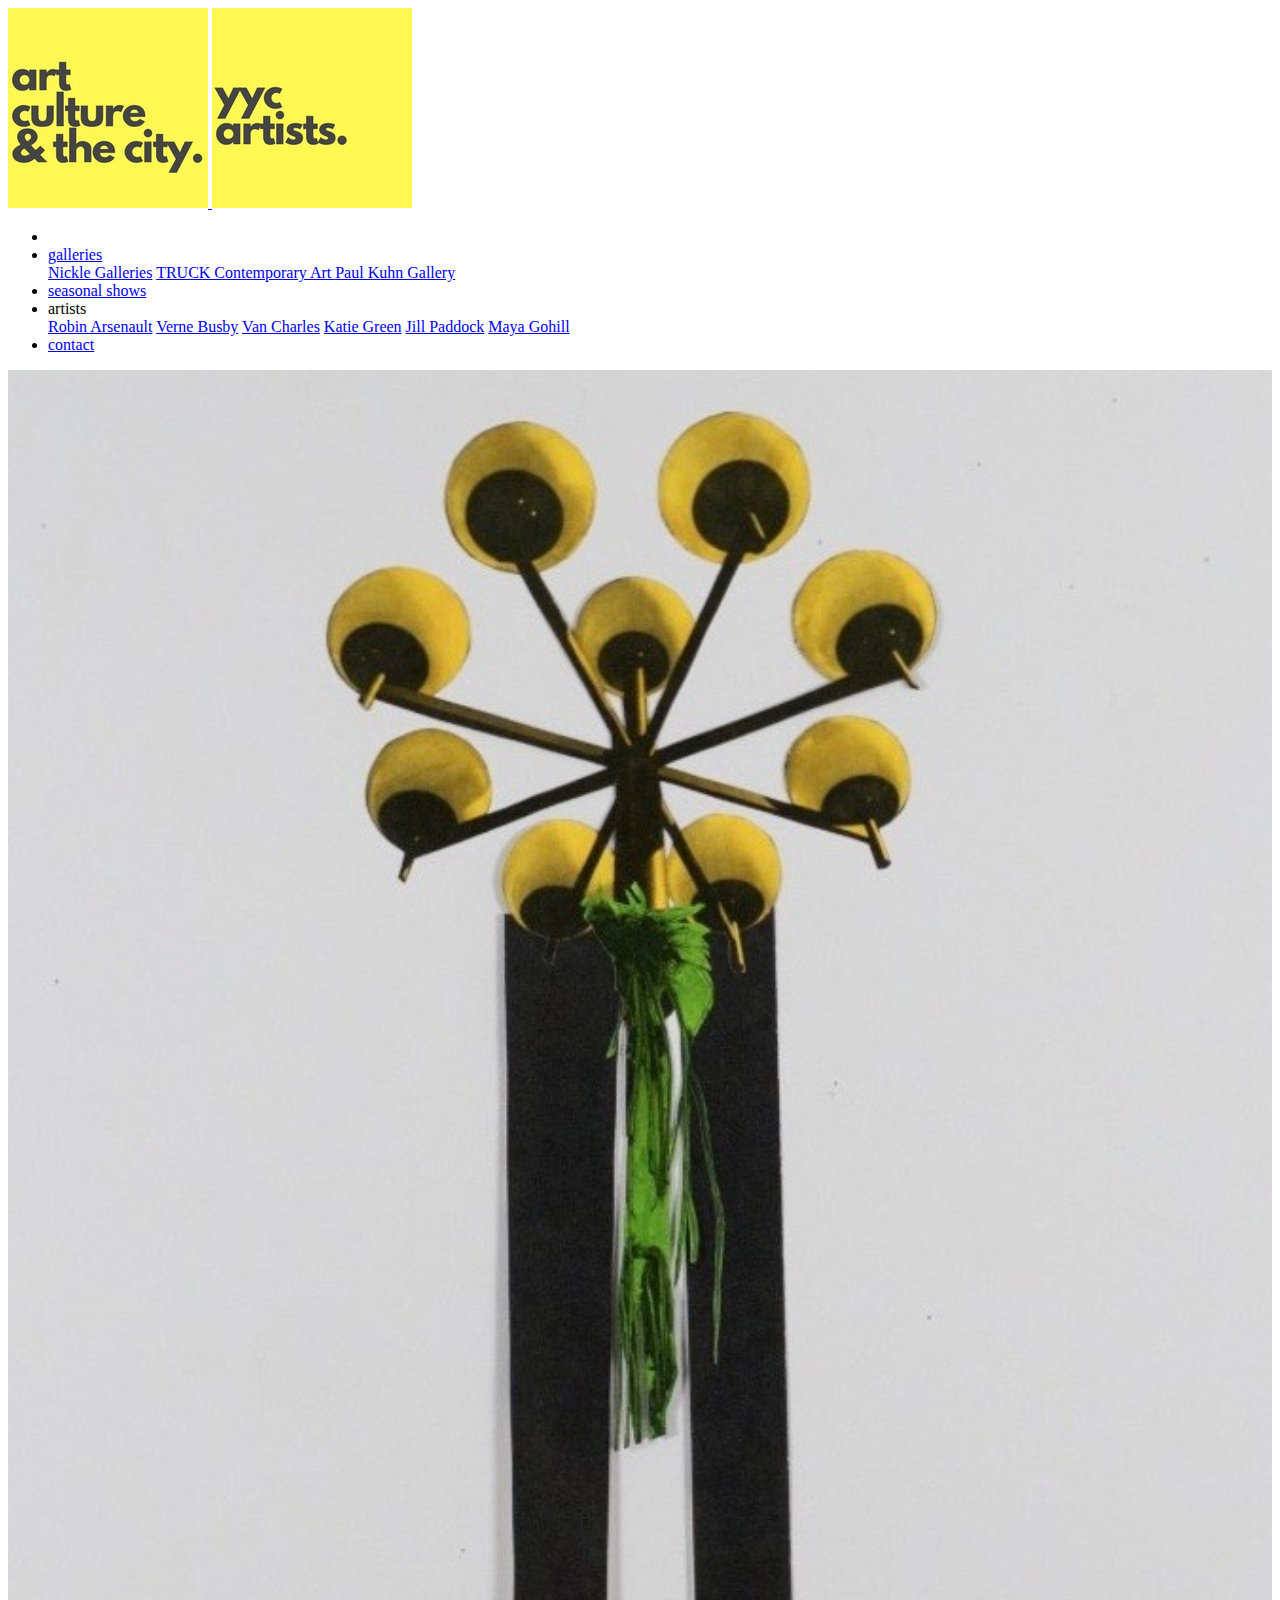
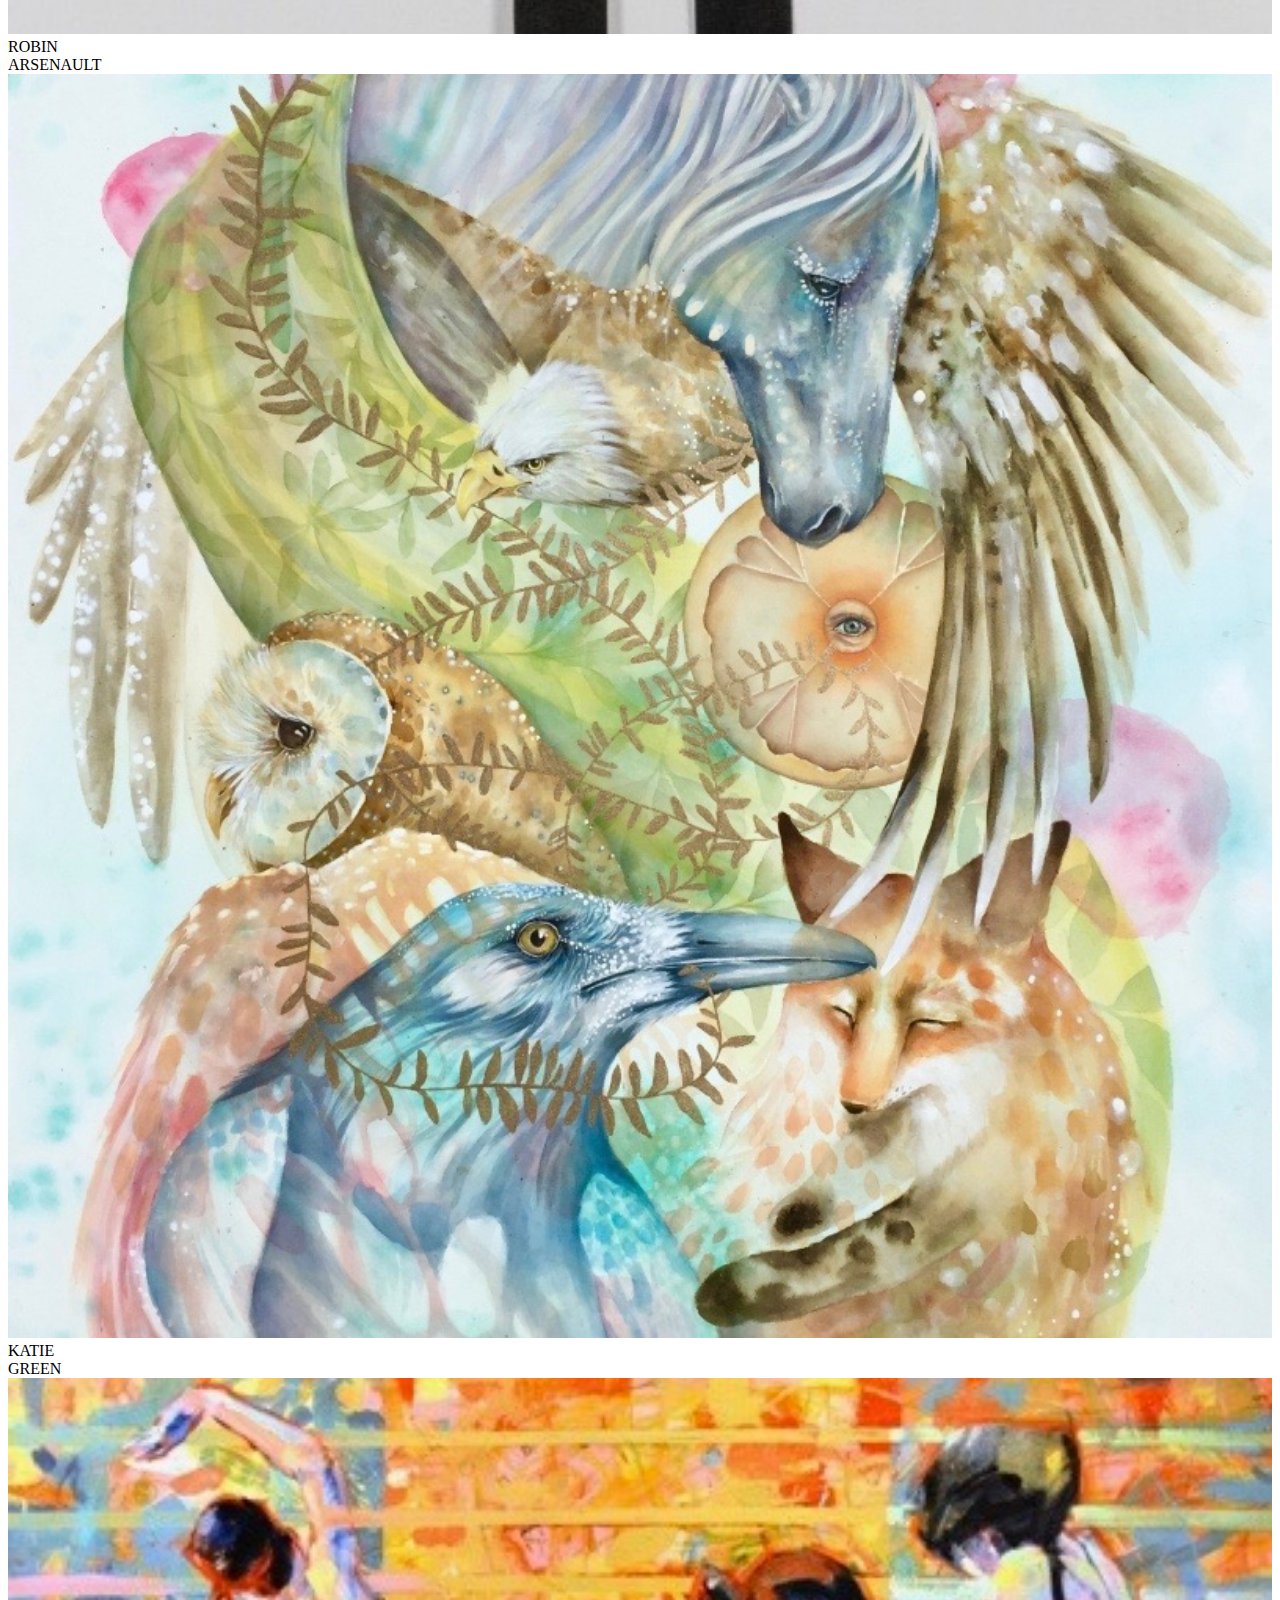
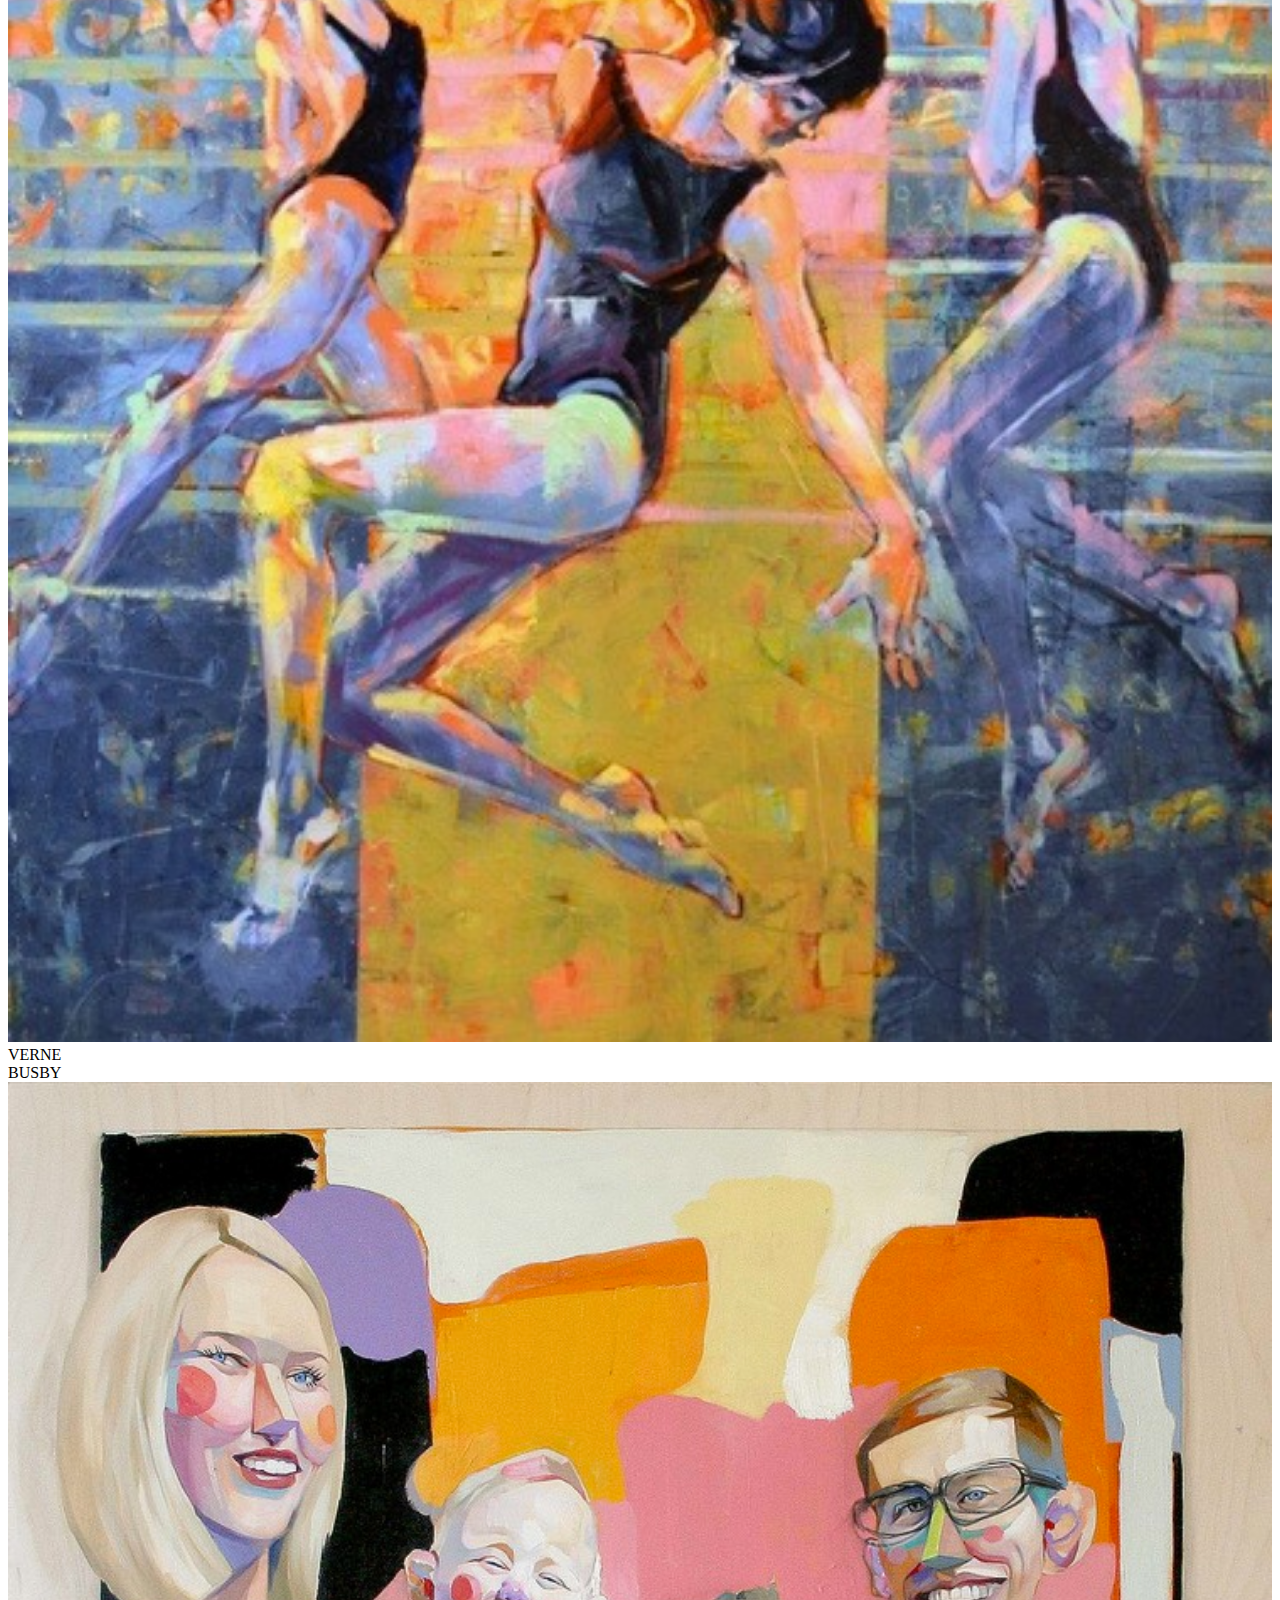
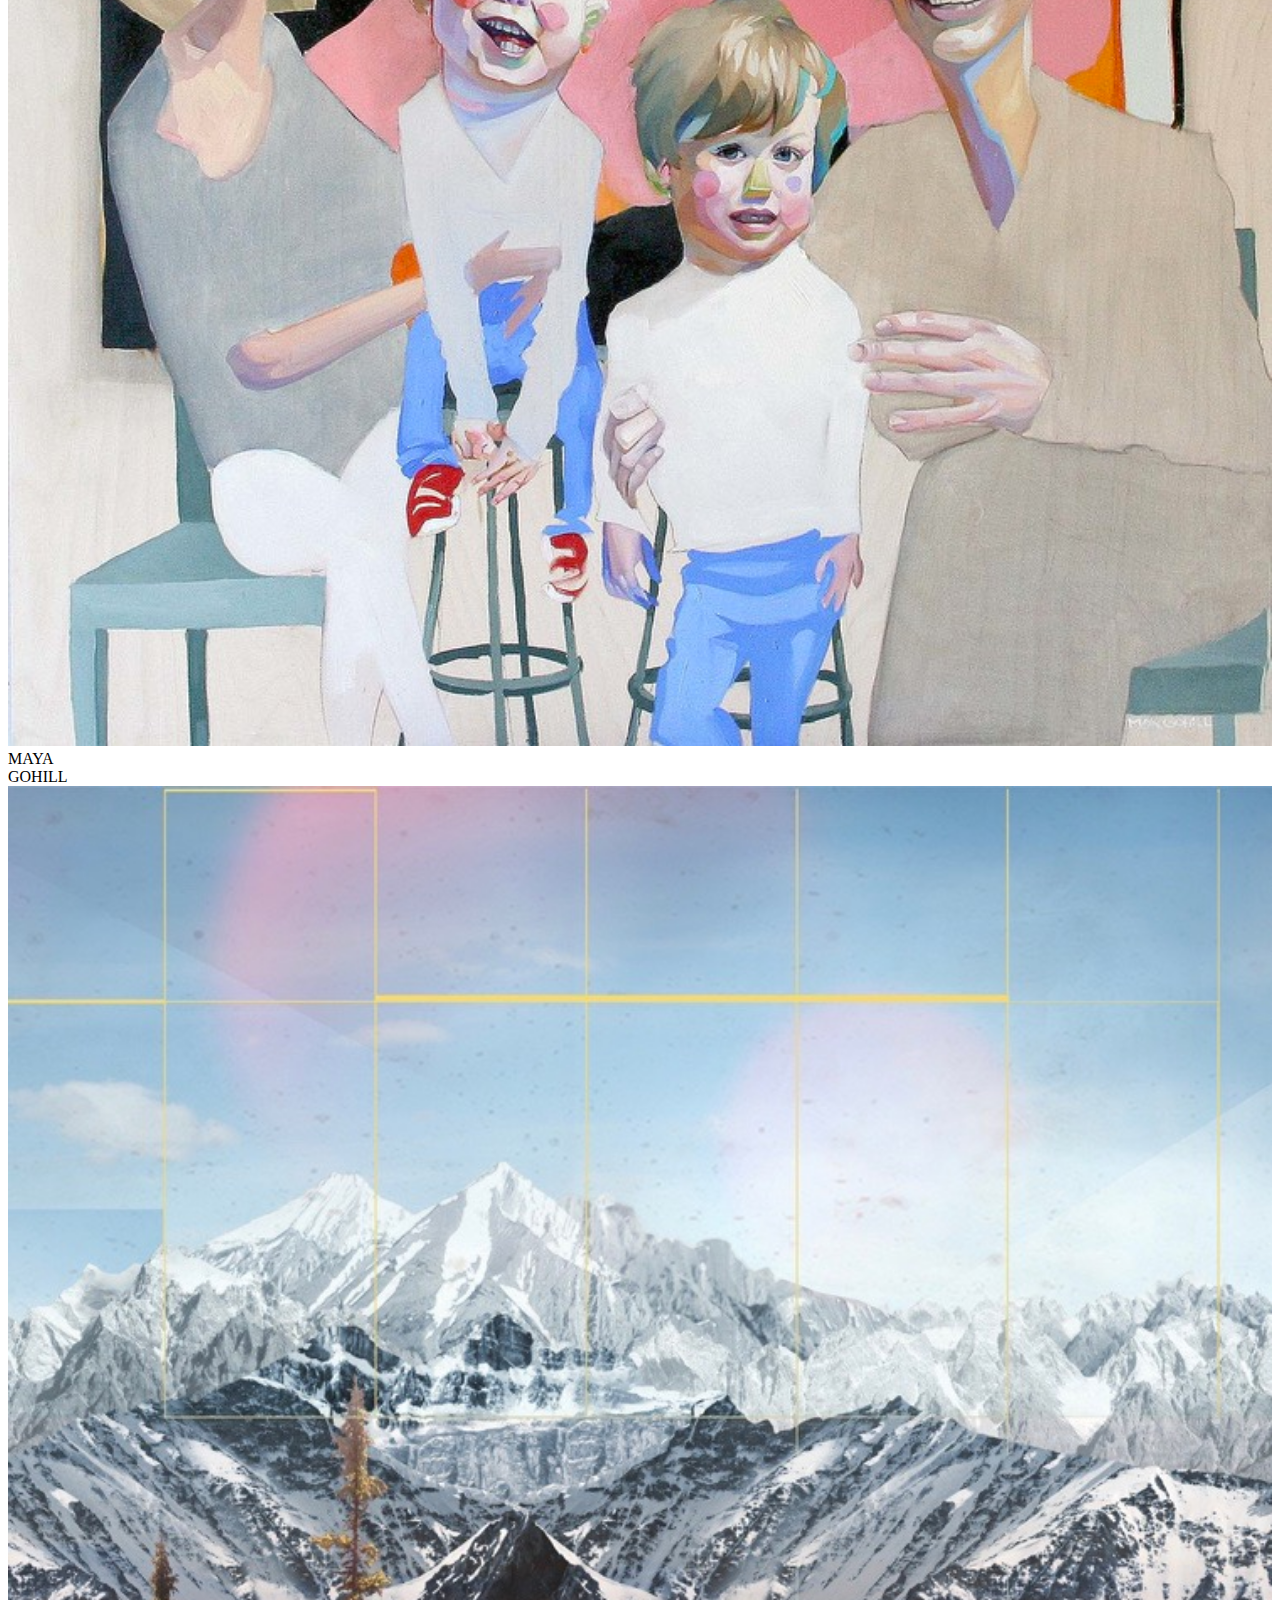
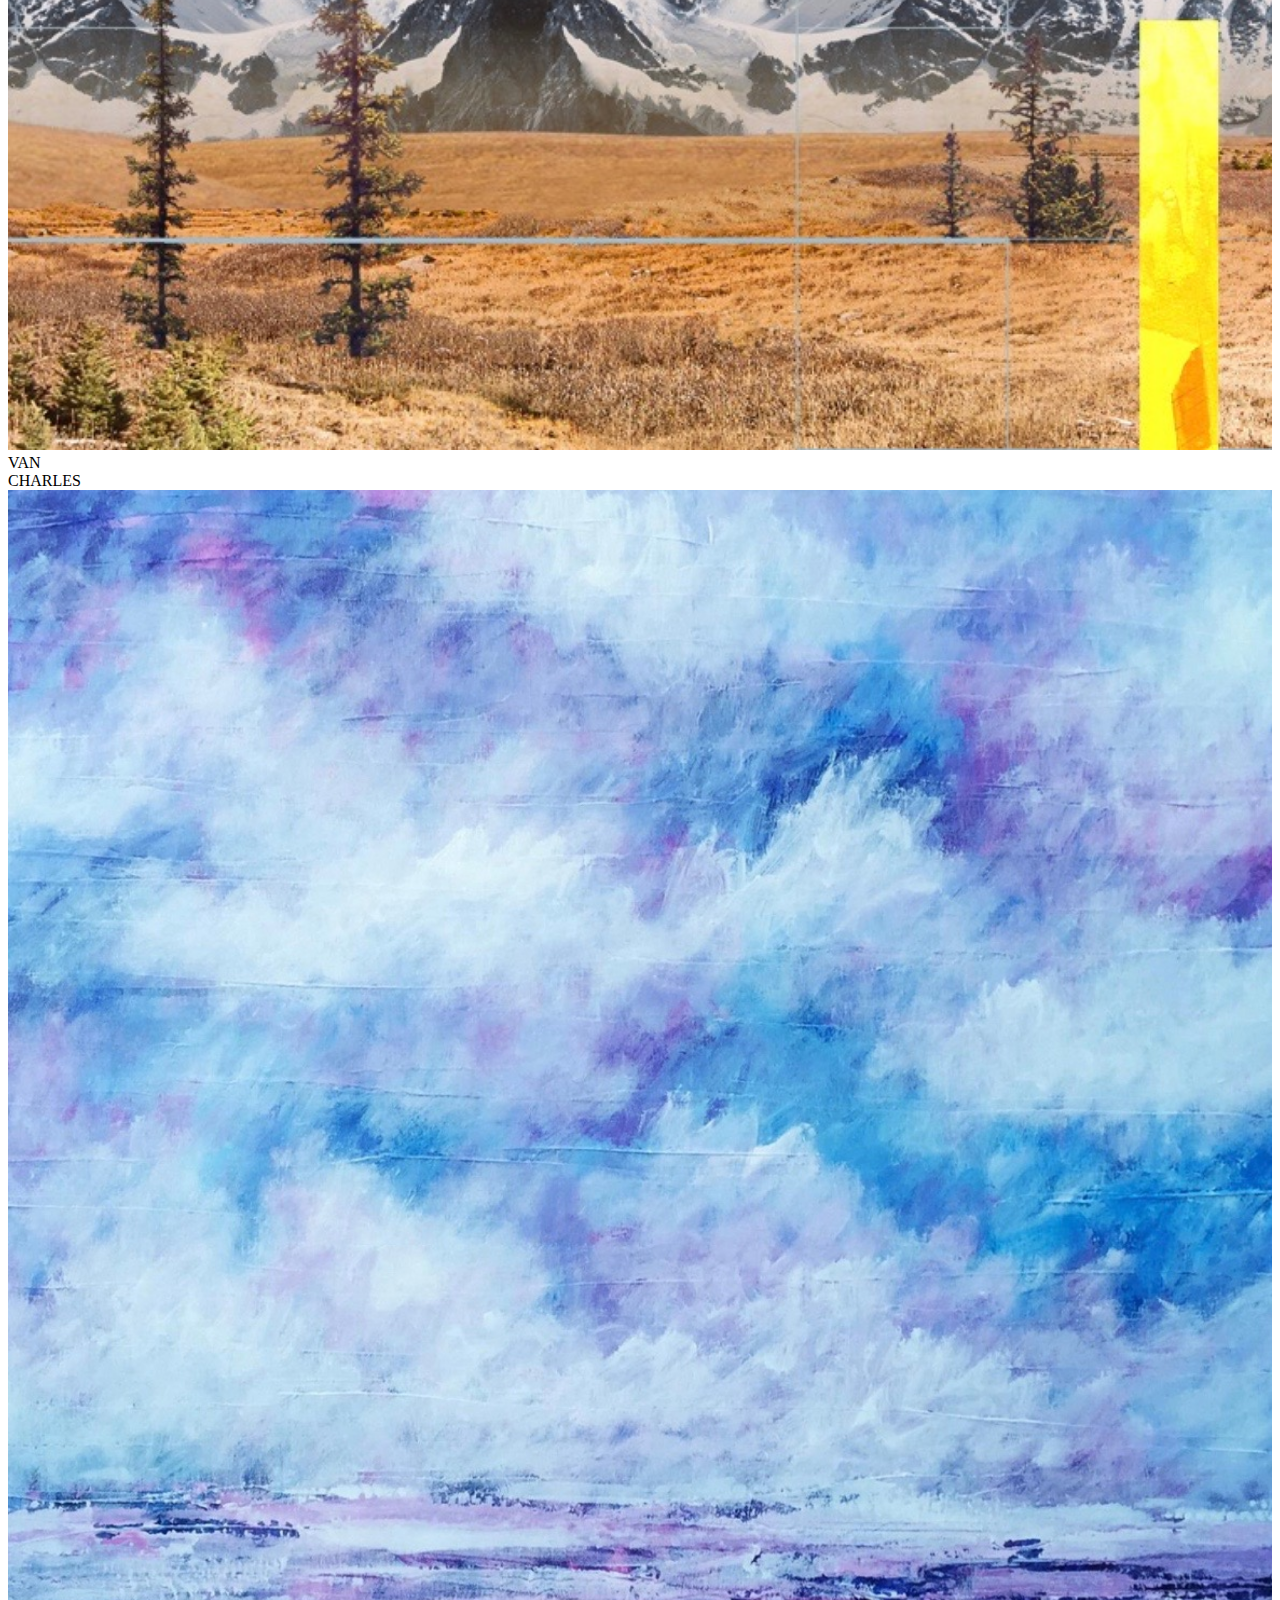
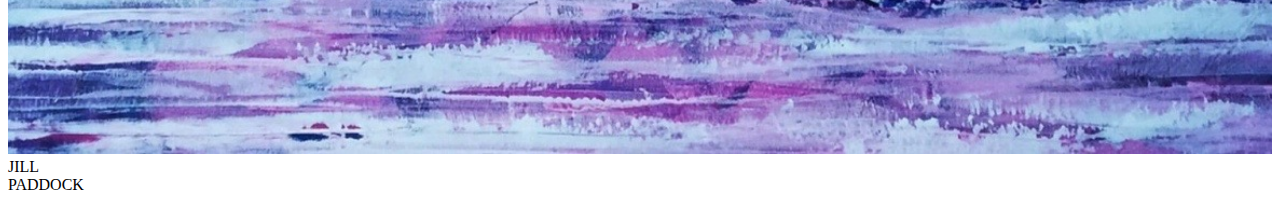
==== docs/artists.html @ b64969a5 "added source of pages and links to artists on index" ====
<!DOCTYPE html>

    <head>
        <link rel="stylesheet" type="text/css" href="css/style.css"/>
        <div id="menubar">
            <a href="base.html"/>
            <img src="images/logoyellow.jpg" alt=" logoimg"/>
            <img src="images/artists.jpg" alt="artists"/>
        <!-- menu -->
            <ul>
                
                <li class="dropdown"><a href="galleries.html" class="dropbtn"></a>
                </li>
                <li class="dropdown"><a href="galleries.html" class="dropbtn">galleries</a>
                    <div class="dropdown-content">
                        <a href="galleries.html#nickle">Nickle Galleries</a>
                        <a href="galleries.html#truck">TRUCK Contemporary Art </a>
                        <a href="galleries.html#kuhn">Paul Kuhn Gallery</a>
                    </div>
                </li>
                <li class="dropdown "><a href="shows.html">seasonal shows</a></li>
                <li class="dropdown"><a class="active" "href="artists.html" class="dropbtn">artists</a>
                    <div class="dropdown-content">
                        <a href="artists.html">Robin Arsenault</a>
                        <a href="artists.html">Verne Busby</a>
                        <a href="artists.html">Van Charles</a>
                        <a href="artists.html">Katie Green</a>
                        <a href="artists.html">Jill Paddock</a>
                        <a href="artists.html">Maya Gohill</a>
                    </div>
                </li>
                
                <li class="dropdown"><a href="contact.html">
                    contact</a>
                </li>
            </ul>
        </div><!--end of menubar div-->
    </head>

  <!-- Artists Grid -->

<body>
    <div class="container">
    <div class="wrapper">
        <div class="row">
            
            <div class="column">
                <div id="cell">
                    <img src="images/arsenault_pic.jpg" style="width:100%">
                <span>ROBIN<br />ARSENAULT</span>
                </div>
                
                <div id="cell">
                    <img src="images/green_pic.jpg" style="width:100%">
                    <span>KATIE<br />GREEN</span>
                </div>
                
                </div> <!-- end column-->
            
            <div class="column">
                
                <div id="cell">
                    <img src="images/busby_pic.jpg" style="width:100%">
                        <span>VERNE<br />BUSBY</span>
                        </div>
                
                <div id="cell">
                    <img src="images/gohill_pic.jpg" style="width:100%">
                        <span>MAYA<br />GOHILL</span>
                        </div>

            </div> <!-- end column-->
            
            <div class="column">
                
                <div id="cell">
                      <img src="images/charles_pic.jpg" style="width:100%">
                          <span>VAN<br />CHARLES</span>
                        </div>
                
                <div id="cell">
                    <img src="images/paddock_pic.jpg" style="width:100%">
                        <span>JILL<br />PADDOCK</h2>
                        </div>
            </div> <!-- end column-->

        </div>  <!-- End Artists Grid -->
        </div> <!--end wrapper>
    </div> <!--end container-->
    
    
</body>
</html>
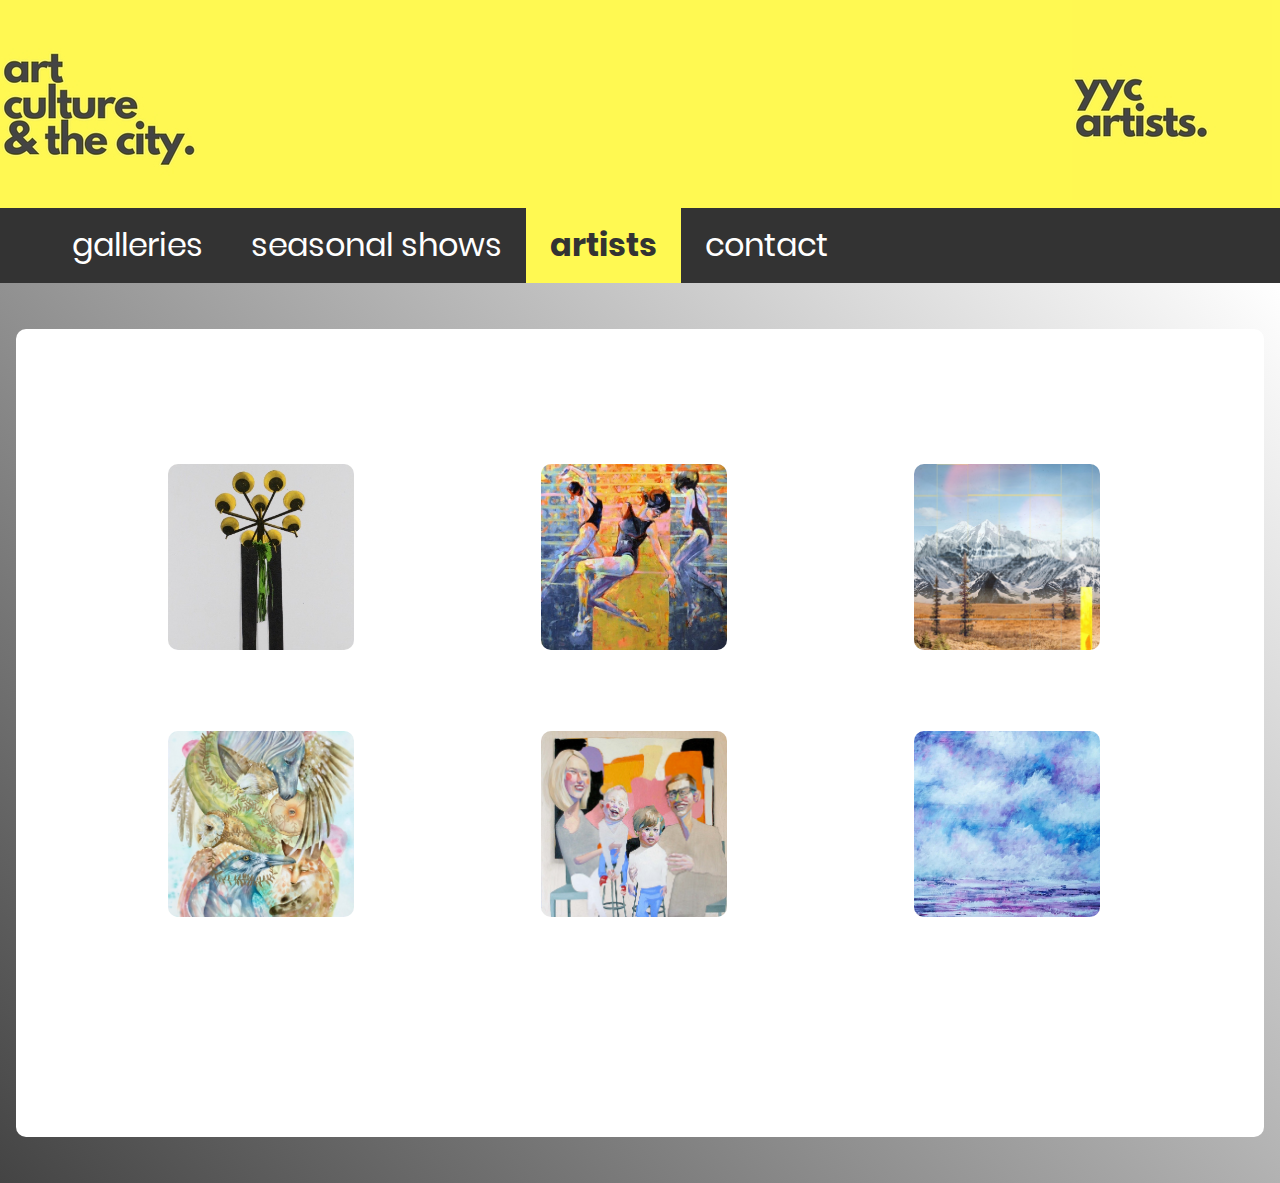
==== commit 7513a6b9: "fixed link to home pages" ====
--- a/docs/artists.html
+++ b/docs/artists.html
@@ -1,9 +1,9 @@
 <!DOCTYPE html>
 
     <head>
-        <link rel="stylesheet" type="text/css" href="css/style.css"/>
+        <link rel="stylesheet" type="text/css" href="style.css"/>
         <div id="menubar">
-            <a href="base.html"/>
+            <a href="https://nicoleloison.github.io/artcultureyyc.github.io/index.html">
             <img src="images/logoyellow.jpg" alt=" logoimg"/>
             <img src="images/artists.jpg" alt="artists"/>
         <!-- menu -->
--- a/docs/style.css
+++ b/docs/style.css
@@ -0,0 +1,437 @@
+/* ----------------------------- fonts--------------------------------- */
+@font-face {
+    font-family: Poppins-Regular;
+    src: url('../fonts/poppins/Poppins-Regular.ttf');
+}
+
+@font-face {
+    font-family: Poppins-Medium;
+    src: url('../fonts/poppins/Poppins-Medium.ttf');
+}
+
+@font-face {
+    font-family: Poppins-Bold;
+    src: url('../fonts/poppins/Poppins-Bold.ttf');
+}
+
+@font-face {
+    font-family: Poppins-SemiBold;
+    src: url('../fonts/poppins/Poppins-SemiBold.ttf');
+}
+/*--------------------------for all pages------------------------------*/
+.wrapper{
+    width: 10000px;
+    background: #fff;
+    border-radius: 10px;
+    overflow: hidden;
+    padding: 42px 55px 45px 55px;
+}
+
+.container{
+    width: 100%;
+    min-height: 100vh;
+    display: -webkit-box;
+    display: -webkit-flex;
+    display: -moz-box;
+    display: -ms-flexbox;
+    display: flex;
+    flex-wrap: wrap;
+    justify-content: center;
+    align-items: center;
+    padding: 1em;
+    background: #fff952;
+    background: -webkit-linear-gradient(45deg, #444444, #fff);
+    background: -o-linear-gradient(45deg, #444444, #fff);
+    background: -moz-linear-gradient(45deg, #444444, #fff);
+    background: linear-gradient(45deg, #444444, #fff);
+    
+}
+
+
+/* --------------------------------  banner ----------------------------- */
+
+.banner{
+    float:left;
+    display:inline;
+    background-color:#fff952;
+    list-style-type: none;
+    margin: 0;
+    padding: 0;
+    border:0;
+    overflow:hidden;
+    width: 100%;
+}
+.banner img{
+    position: absolute;
+    display:inline;
+    margin: 0;
+    padding: 0;
+    border:0;
+    overflow:hidden;
+    height:150px;
+}
+.cylinder{
+    float:right;
+    background:#fff952;
+    position:relative;}
+
+.cylinders img{
+    opacity:0.8
+    display:flex;
+    float:right;
+    position:relative;
+    width:100%
+    overflow:hidden;
+    
+    -webkit-animation:spin 3s ease-in-out 1;
+    -webkit-animation-direction: alternate; /* Safari 4.0 - 8.0 */
+    animation: spin 3s ease-in-out 1;
+    animation-direction: alternate;
+    
+}
+@-webkit-keyframes spin {
+    0%  { -webkit-transform: rotate(45deg); }
+    50%  { -webkit-transform: rotate(-90deg); }
+}
+
+@keyframes spin {
+    0% {-webkit-transform: rotate(45deg); transform:rotate(45deg);}
+    50% {-webkit-transform: rotate(-90deg); transform:rotate(-90deg);}
+    
+}
+
+.im1{
+    z-index:1;
+    transform:translateY(90px);
+}
+.im2{ z-index:2;
+    transform: translateY(-20px);
+    transform:rotate(200deg);
+    }
+.im3{
+    z-index:3;
+    transform:rotate(80deg);
+    
+}
+.im4{
+    z-index:4;
+    transform:rotate(-130deg);
+}
+.im5{
+    z-index:5;
+    transform:rotate(30deg);
+   
+}
+
+/*-------------------menu bar di id -----------------*/
+
+#menubar{
+    background-color:#fff952;
+    list-style-type: none;
+    margin: 0;
+    padding: 0;
+    border:0;
+    overflow:hidden;
+    width: 100%;
+}
+
+#menubar img:last-of-type{
+    position: absolute;
+    right: 0.5em;
+}
+
+/*menu bar and overflow*/
+#menubar ul {
+    list-style-type: none;
+    margin: 0;
+    padding: 0;
+    overflow:hidden;
+    background-color: #333333;/*charcoal*/
+}
+/*menu links */
+#menubar li {
+    float: left;
+    background-color: #333333;/*charcoal*/
+    
+}
+/* all menu links such as "galleries" or artist name */
+#menubar li a {
+    display: block;
+    text-decoration: none;
+    display: block;
+    margin: 0px;
+    border: 0px;
+    padding: 10px 24px;
+    font-size:2em;
+    font-family: Poppins-Regular;
+    text-align: center;
+}
+/*menu links such as "galleries" on hover */
+#menubar li a:hover {
+    color:#fff952;
+}
+
+/*dropdown content surface*/
+#menubar .dropdown-content {
+    display: none;
+    position: absolute;
+    background-color:#333333;/*grey*/
+    min-width: 160px;
+    box-shadow: 0px 8px 16px 0px rgba(0,0,0,0.2);
+    z-index: 1;
+}
+/*makes sure the dropdown displays nicely*/
+#menubar .dropdown:hover .dropdown-content {
+    display: block;
+}
+/*dropdown content elements such as artist names*/
+#menubar .dropdown-content a {
+    padding: 12px 16px;
+    text-decoration: none;
+    display: block;
+    text-align: left;
+}
+
+/*dropdown elements such as artist name on hovers*/
+#menubar .dropdown-content a:hover {
+    background-color:#fff952 /*yellow*/;
+    color:#333333; /*grey*/;
+}
+
+/*active link*/
+#menubar .active{
+    background-color: #fff952;
+    font-family: Poppins-Bold;
+    color:#333333;
+}
+#menubar .active:hover{
+    font-size:2em;
+    background-color: #fff952;
+    color:#333333;
+}
+
+
+/*----------------------------menu bar----------------------------*/
+* {
+    margin: 0px;
+    padding: 0px;
+    box-sizing: border-box;
+}
+
+body, html {
+    height: 100%;
+    font-family: Poppins-Regular, sans-serif;
+}
+
+a {
+    font-family: Poppins-Bold;
+    font-size: 1em;
+    line-height: 1.7;
+    color: white;
+    margin: 0px;
+    
+}
+
+a:hover {
+    text-decoration: none;
+}
+
+h1,h2,h3,h4,h5,h6 {
+    margin: 0px;
+}
+
+p {
+    font-family: Poppins-Regular;
+    font-size: 1em
+    color: #666666;
+    margin: 0px;
+}
+
+/*------------------------- image slide show on base----------------*/
+
+@keyframes fade {
+    0%   { opacity: 0; }
+    11.11%   { opacity: 1; }
+    33.33%  { opacity: 1; }
+    44.44%  { opacity: 0; }
+    100% { opacity: 0; }
+}
+
+.fadein img {
+    opacity:0;
+    animation-name: fade;
+    animation-duration: 25s;
+    animation-iteration-count: infinite;
+    position : absolute;
+    left:0;
+
+   }
+
+.fadein img:nth-child(1) { animation-delay: 0s; }
+.fadein img:nth-child(2) { animation-delay: 5s; }
+.fadein img:nth-child(3) { animation-delay: 10s; }
+.fadein img:nth-child(4) { animation-delay: 15s; }
+.fadein img:nth-child(5) { animation-delay: 20s; }
+
+
+
+
+/*-------------------------- table_container for galleries and shows------------------------*/
+
+.wrapper img{
+    margin:0em;
+    margin-top:0em;
+    border-radius:10px;
+}
+.wrapper table {
+    margin-left:3em;
+    margin-right:3em;
+    text-decoration: none;
+    text-align:left;
+    float: center;
+    display: block;
+    font-size:1em;
+}
+.wrapper table, th {
+    text-align:left;
+    font-size: 1.1em;
+    padding-bottom:0;
+}
+.wrapper table, td{
+    font-size: 1em;
+}
+
+.wrapper td:last-of-type{
+    padding-bottom:3em;
+}
+
+
+/*-------------------------- grid of artists---------------------------------*/
+.row {
+    display: -ms-flexbox;
+    display: flex;
+    -ms-flex-wrap: wrap;
+    flex-wrap: wrap;
+    padding: 0 4px;
+    
+}
+
+/* Create three equal columns that sits next to each other */
+.column {
+    margin:6.5%;
+    flex: 20%;
+    max-width: 20%;
+    padding:20px;
+    
+}
+.column .cell
+{
+    display: inline;
+    margin-top: 30%;
+
+}
+
+.cell image{
+    opacity :1.0
+}
+
+
+#cell span {
+    display: block;
+    vertical-align: middle;
+    color: white;
+    font-size: 2em;
+    font-family: Poppins-Reguar, sans-serif;
+    position:relative;
+    text-align:center;
+    bottom: 120px;
+    visibility:hidden;
+}
+
+#cell:hover span {
+    visibility:visible;
+}
+
+
+#cell:hover img {
+    opacity: 0.7;
+    -webkit-filter: grayscale(100%);
+    filter: grayscale(100%);
+}
+
+/* Responsive layout - makes a two column-layout instead of three columns */
+@media (max-width: 400px) {
+    .column {
+        -ms-flex: 40%;
+        flex: 40%;
+        max-width: 40%;
+    }
+}
+
+/* Responsive layout - makes the two columns stack on top of each other instead of next to each other */
+@media (max-width: 200px) {
+    .column {
+        -ms-flex: 100%;
+        flex: 100%;
+        max-width: 60%;
+    }
+}
+/*-------------------contact--------------------*/
+.contact_title {
+    display: block;
+    font-family: Poppins-Bold;
+    font-size: 2.5em;
+    color: #444444;
+    line-height: 1.2;
+    text-align: center;
+    padding-bottom: 1em;
+}
+
+.input_label {
+    font-family: Poppins-Regular;
+    font-size: 0.8em;
+    color: #444444;
+    line-height: 1.5;
+    padding-left:0.5em;
+    padding-bottom: 5em;
+}
+
+.input {
+    border:none;
+    display: block;
+    width: 100%;
+    background: transparent;
+    font-family: Poppins-Medium;
+    font-size: 1em;
+    color: #111111;
+    line-height: 1.2;
+    padding: 0 5px;
+   
+}
+
+.input:last-of-type {
+    padding-bottom:3em;
+}
+
+.btn {
+    justify-content: center;
+    align-items: center;
+    padding: 0 20px;
+    width: 30%;
+    height: 50px;
+    
+    font-family: Poppins-Medium;
+    font-size: 1.5em;
+    color: #fff;
+    line-height: 1.2;
+    display: block;
+    position: relative;
+    z-index: 1;
+    border-radius: 25px;
+    overflow: hidden;
+    margin-top:2em;
+    margin-left: 35%;
+    background: #fff952;
+   
+}
+
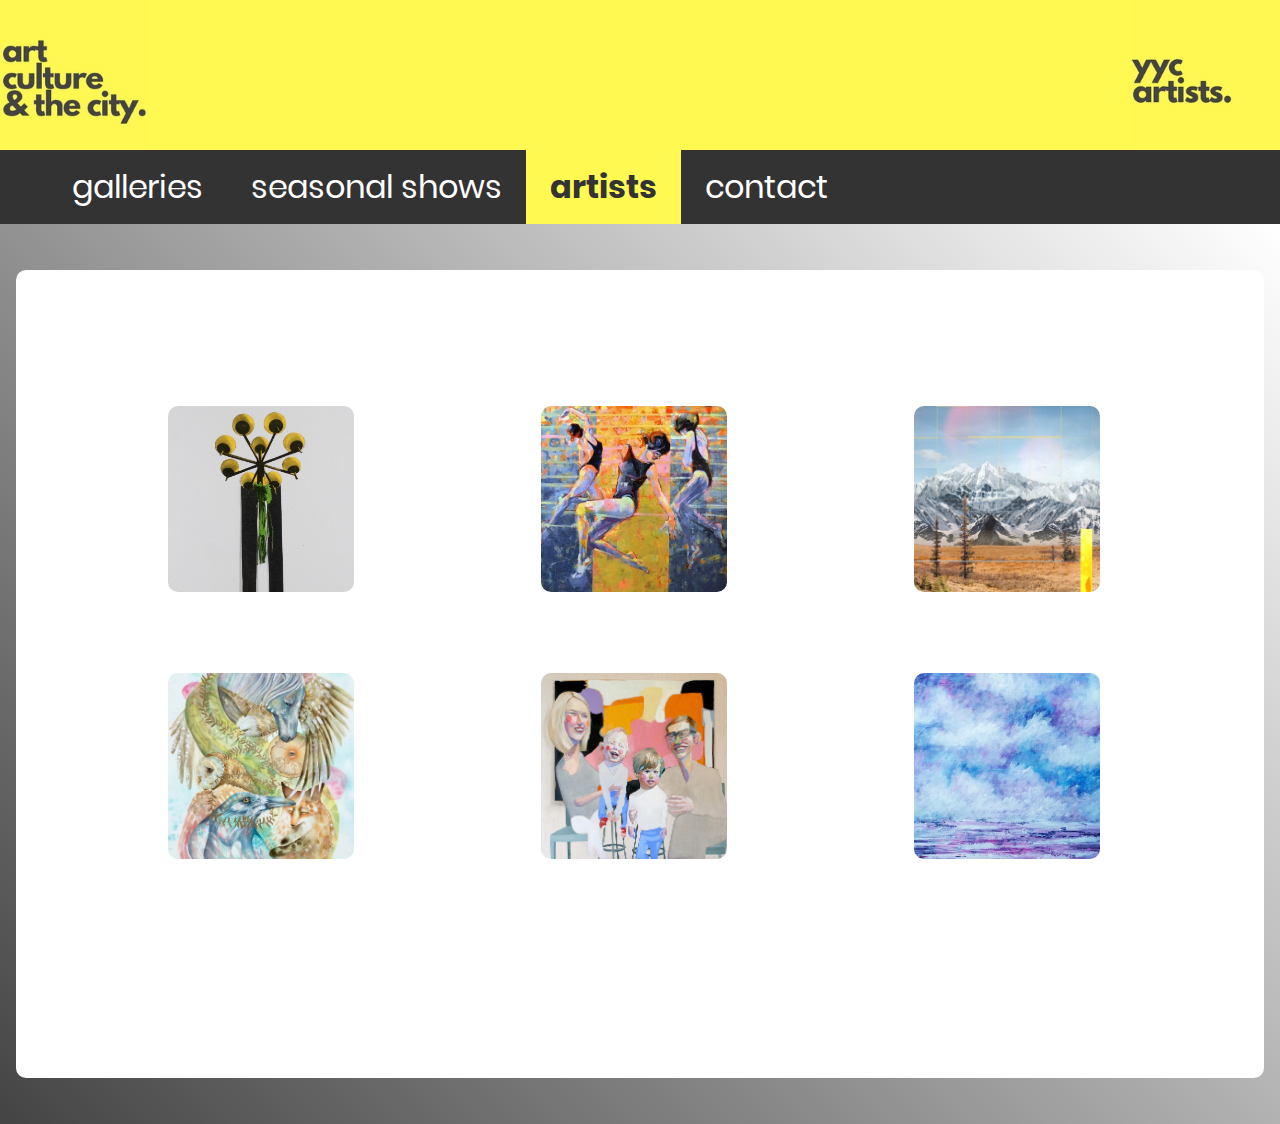
==== commit 1061dbdd: "fixed banner diemsion on all pages" ====
--- a/docs/artists.html
+++ b/docs/artists.html
@@ -2,39 +2,48 @@
 
     <head>
         <link rel="stylesheet" type="text/css" href="style.css"/>
-        <div id="menubar">
-            <a href="https://nicoleloison.github.io/artcultureyyc.github.io/index.html">
-            <img src="images/logoyellow.jpg" alt=" logoimg"/>
-            <img src="images/artists.jpg" alt="artists"/>
-        <!-- menu -->
-            <ul>
+        <a href="https://nicoleloison.github.io/artcultureyyc.github.io/index.html">
+            <!-- banner -->
+            
+            <div class="banner">
+                <img src="images/logoyellow.jpg" alt=" logoimg"/>
+                <div class="cylinders">
+                    <img src="images/artists.jpg" alt=" artists"/>
+
+                </div><!--end of banner-->
+            </div>
+            
+            <div id="menubar">
+                <!-- menu -->
+                <ul>
+                    <li class="dropdown"><a href="galleries.html" class="dropbtn"></a>
+                    </li>
+                    <li class="dropdown"><a href="galleries.html" class="dropbtn">galleries</a>
+                        <div class="dropdown-content">
+                            <a href="galleries.html#nickle">Nickle Galleries</a>
+                            <a href="galleries.html#truck">TRUCK Contemporary Art </a>
+                            <a href="galleries.html#kuhn">Paul Kuhn Gallery</a>
+                        </div>
+                    </li>
+                    <li class="dropdown "><a href="shows.html">seasonal shows</a></li>
+                    <li class="dropdown"><a class="active" href="artists.html" class="dropbtn">artists</a>
+                        <div class="dropdown-content">
+                            <a href="artists.html">Robin Arsenault</a>
+                            <a href="artists.html">Verne Busby</a>
+                            <a href="artists.html">Van Charles</a>
+                            <a href="artists.html">Katie Green</a>
+                            <a href="artists.html">Jill Paddock</a>
+                            <a href="artists.html">Maya Gohill</a>
+                        </div>
+                    </li>
+                    
+                    <li class="dropdown"><a href="contact.html">
+                        contact</a>
+                    </li>
+                </ul>
                 
-                <li class="dropdown"><a href="galleries.html" class="dropbtn"></a>
-                </li>
-                <li class="dropdown"><a href="galleries.html" class="dropbtn">galleries</a>
-                    <div class="dropdown-content">
-                        <a href="galleries.html#nickle">Nickle Galleries</a>
-                        <a href="galleries.html#truck">TRUCK Contemporary Art </a>
-                        <a href="galleries.html#kuhn">Paul Kuhn Gallery</a>
-                    </div>
-                </li>
-                <li class="dropdown "><a href="shows.html">seasonal shows</a></li>
-                <li class="dropdown"><a class="active" "href="artists.html" class="dropbtn">artists</a>
-                    <div class="dropdown-content">
-                        <a href="artists.html">Robin Arsenault</a>
-                        <a href="artists.html">Verne Busby</a>
-                        <a href="artists.html">Van Charles</a>
-                        <a href="artists.html">Katie Green</a>
-                        <a href="artists.html">Jill Paddock</a>
-                        <a href="artists.html">Maya Gohill</a>
-                    </div>
-                </li>
-                
-                <li class="dropdown"><a href="contact.html">
-                    contact</a>
-                </li>
-            </ul>
-        </div><!--end of menubar div-->
+            </div> <!--end of menubar div -->
+
     </head>
 
   <!-- Artists Grid -->
--- a/docs/style.css
+++ b/docs/style.css
@@ -1,23 +1,14 @@
 /* ----------------------------- fonts--------------------------------- */
 @font-face {
     font-family: Poppins-Regular;
-    src: url('../fonts/poppins/Poppins-Regular.ttf');
-}
-
-@font-face {
-    font-family: Poppins-Medium;
-    src: url('../fonts/poppins/Poppins-Medium.ttf');
+    src: url('fonts/poppins/Poppins-Regular.ttf');
 }
 
 @font-face {
     font-family: Poppins-Bold;
-    src: url('../fonts/poppins/Poppins-Bold.ttf');
-}
-
-@font-face {
-    font-family: Poppins-SemiBold;
-    src: url('../fonts/poppins/Poppins-SemiBold.ttf');
-}
+    src: url('fonts/poppins/Poppins-Bold.ttf');
+}
+
 /*--------------------------for all pages------------------------------*/
 .wrapper{
     width: 10000px;
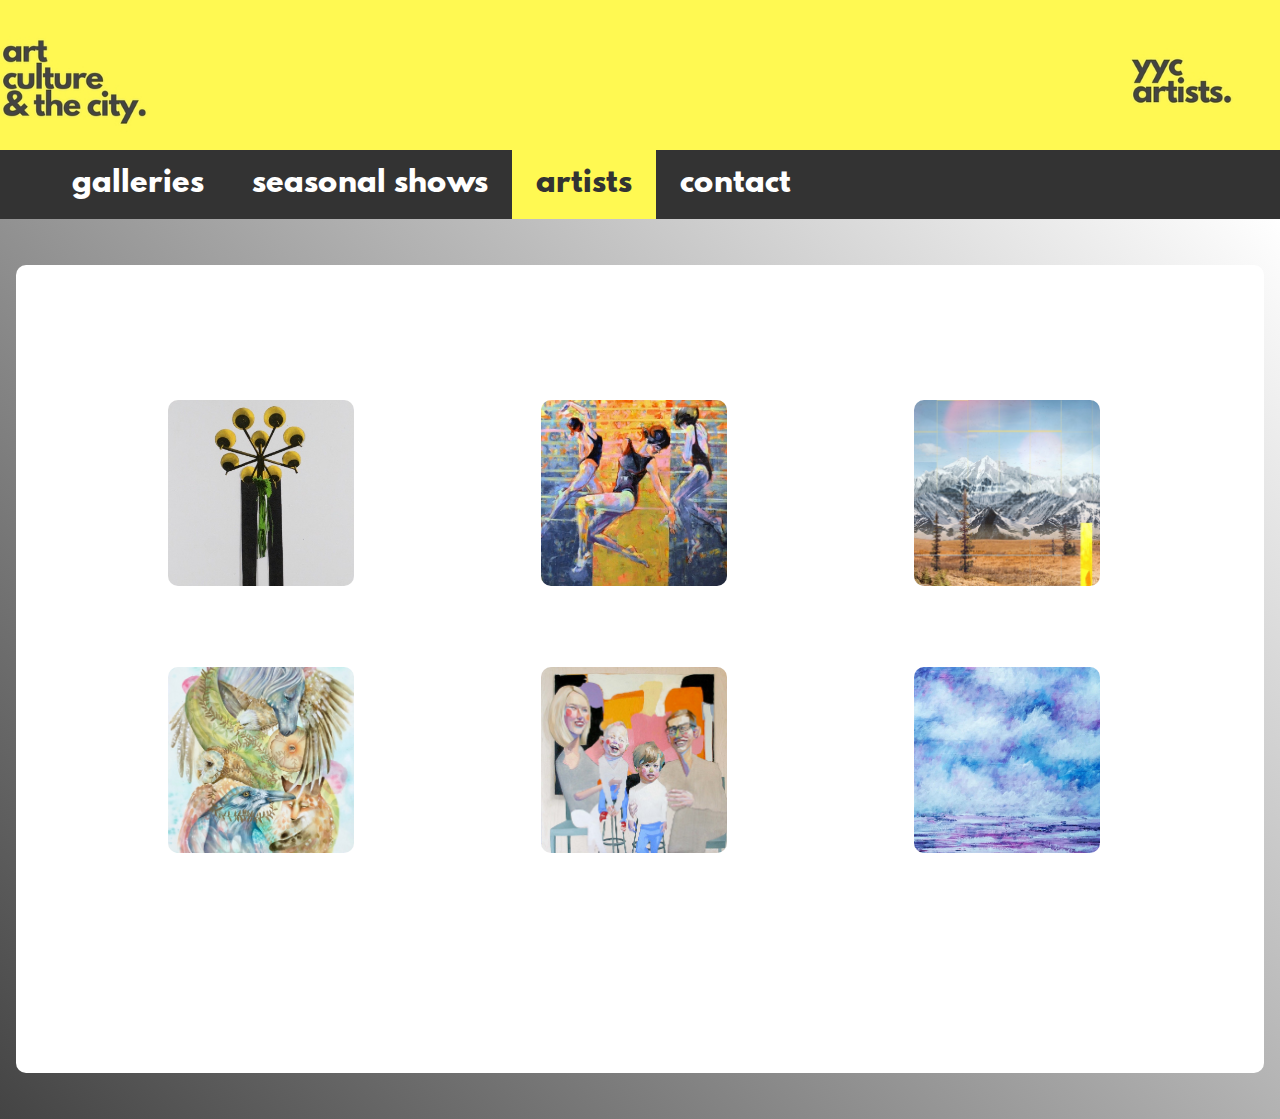
==== commit a05f289b: "added contact info and readme" ====
--- a/docs/artists.html
+++ b/docs/artists.html
@@ -1,3 +1,9 @@
+<!--# 513 - Assignment 1
+ # Garance Nicole Loison, ID 10083186
+ # LAB B06
+ page url: https://nicoleloison.github.io/artcultureyyc.github.io/artists.html
+ -->
+
 <!DOCTYPE html>
 
     <head>
--- a/docs/style.css
+++ b/docs/style.css
@@ -1,12 +1,17 @@
 /* ----------------------------- fonts--------------------------------- */
 @font-face {
     font-family: Poppins-Regular;
-    src: url('fonts/poppins/Poppins-Regular.ttf');
+    src: url('fonts/Poppins-Regular.ttf');
 }
 
 @font-face {
     font-family: Poppins-Bold;
-    src: url('fonts/poppins/Poppins-Bold.ttf');
+    src: url('fonts/Poppins-Bold.ttf');
+}
+
+@font-face {
+    font-family: leaguespartan-bold;
+    src: url('fonts/leaguespartan-bold.ttf');
 }
 
 /*--------------------------for all pages------------------------------*/
@@ -149,12 +154,11 @@
 #menubar li a {
     display: block;
     text-decoration: none;
-    display: block;
     margin: 0px;
     border: 0px;
     padding: 10px 24px;
-    font-size:2em;
-    font-family: Poppins-Regular;
+    font-size:1.8em;
+    font-family: leaguespartan-bold;
     text-align: center;
 }
 /*menu links such as "galleries" on hover */
@@ -192,11 +196,9 @@
 /*active link*/
 #menubar .active{
     background-color: #fff952;
-    font-family: Poppins-Bold;
     color:#333333;
 }
 #menubar .active:hover{
-    font-size:2em;
     background-color: #fff952;
     color:#333333;
 }
@@ -228,6 +230,7 @@
 }
 
 h1,h2,h3,h4,h5,h6 {
+    font-family: leaguespartan-bold;
     margin: 0px;
 }
 
@@ -238,7 +241,7 @@
     margin: 0px;
 }
 
-/*------------------------- image slide show on base----------------*/
+/*------------------------- image slide show on index page----------------*/
 
 @keyframes fade {
     0%   { opacity: 0; }
@@ -265,9 +268,7 @@
 .fadein img:nth-child(5) { animation-delay: 20s; }
 
 
-
-
-/*-------------------------- table_container for galleries and shows------------------------*/
+/*------------------- table_container for table of shows and list galleries-------------*/
 
 .wrapper img{
     margin:0em;
@@ -295,7 +296,6 @@
 .wrapper td:last-of-type{
     padding-bottom:3em;
 }
-
 
 /*-------------------------- grid of artists---------------------------------*/
 .row {
@@ -370,7 +370,7 @@
 /*-------------------contact--------------------*/
 .contact_title {
     display: block;
-    font-family: Poppins-Bold;
+    font-family: leaguespartan-bold;
     font-size: 2.5em;
     color: #444444;
     line-height: 1.2;
@@ -392,7 +392,7 @@
     display: block;
     width: 100%;
     background: transparent;
-    font-family: Poppins-Medium;
+    font-family: Poppins-Regular;
     font-size: 1em;
     color: #111111;
     line-height: 1.2;
@@ -411,7 +411,7 @@
     width: 30%;
     height: 50px;
     
-    font-family: Poppins-Medium;
+    font-family: Poppins-Regular;
     font-size: 1.5em;
     color: #fff;
     line-height: 1.2;
